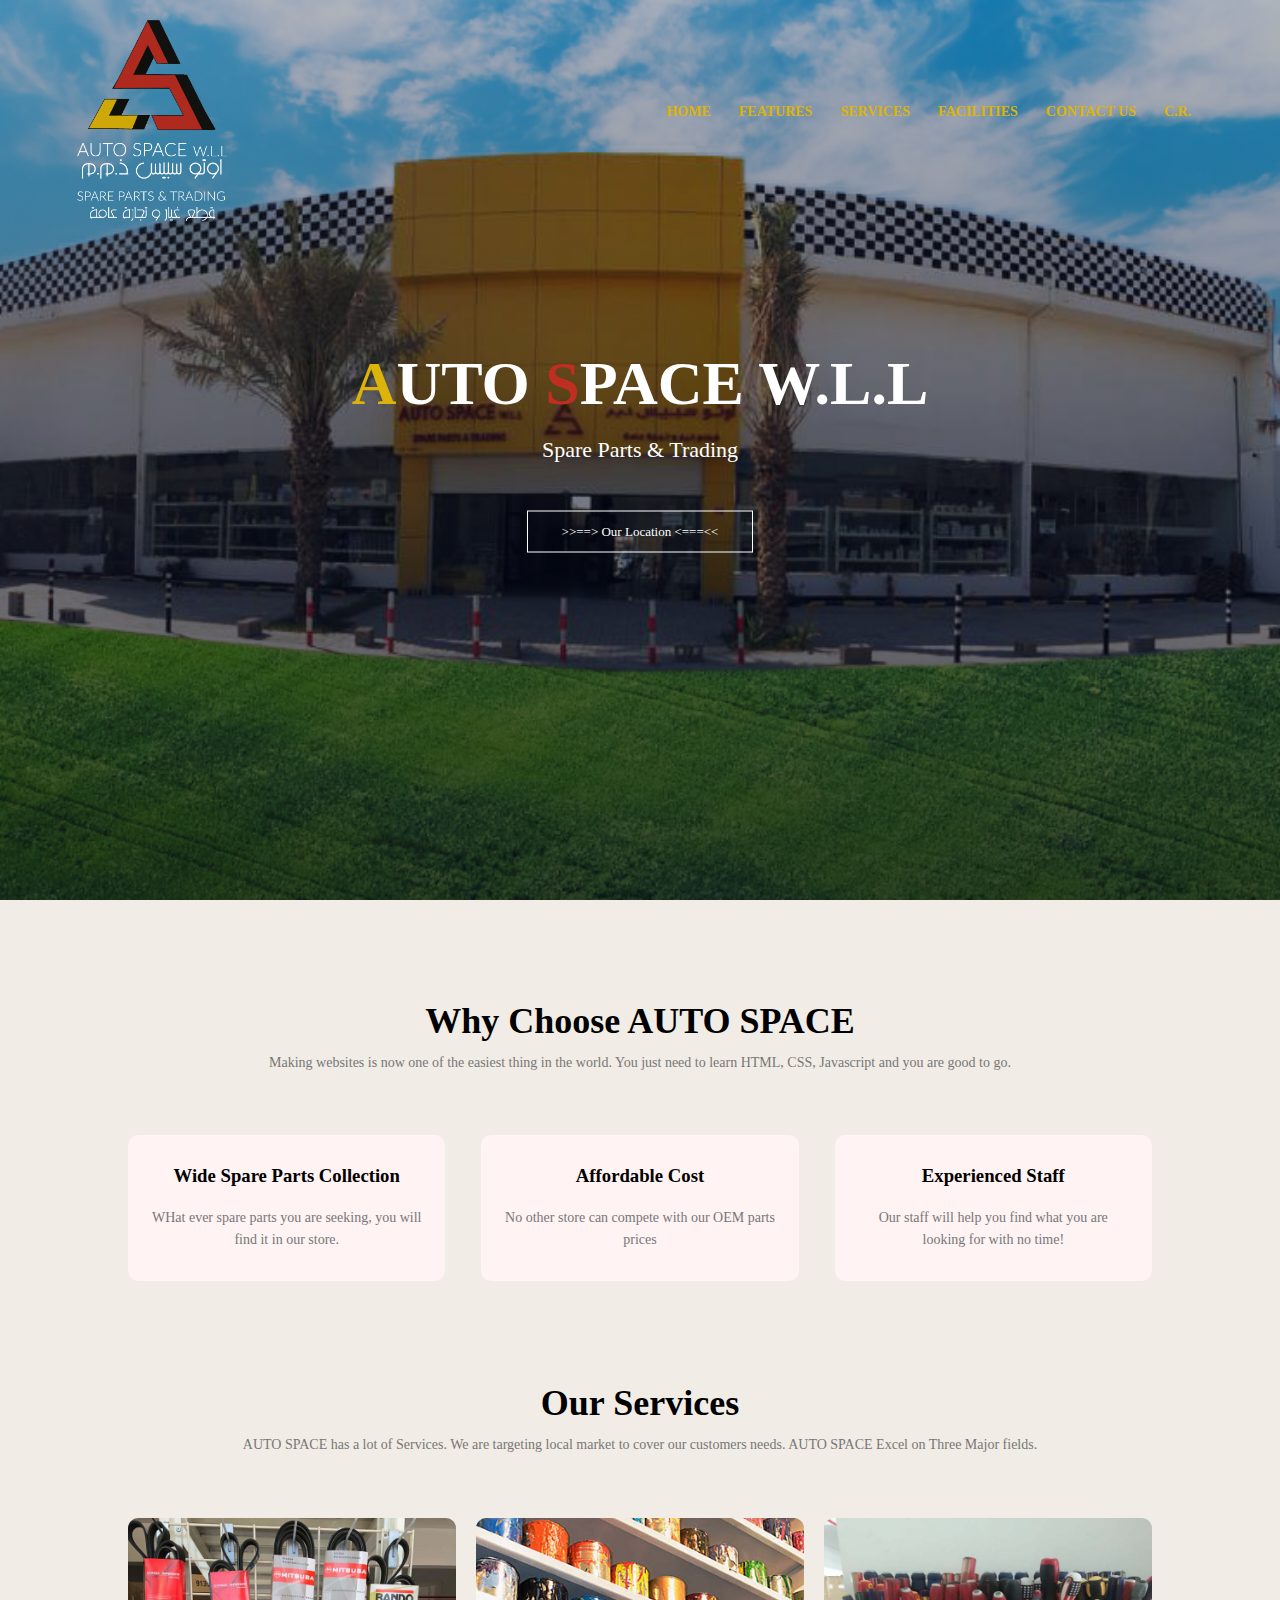
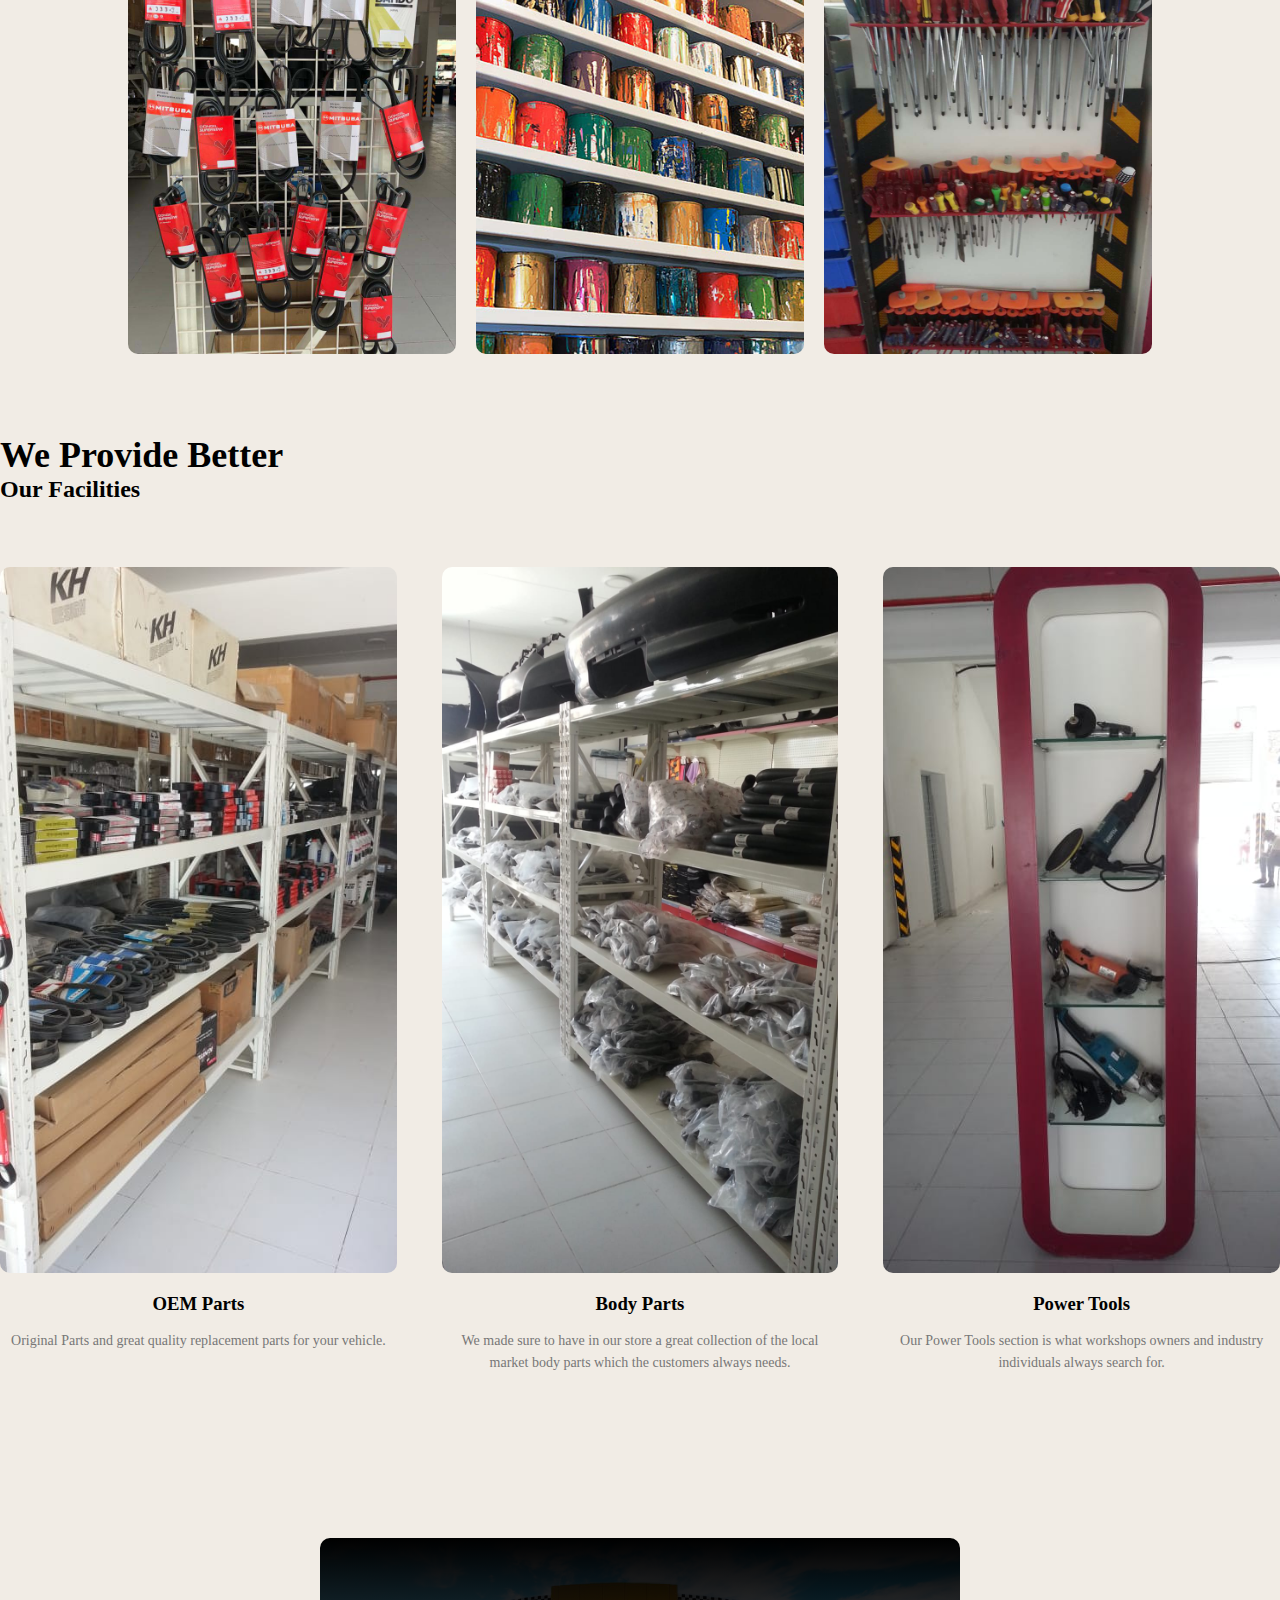
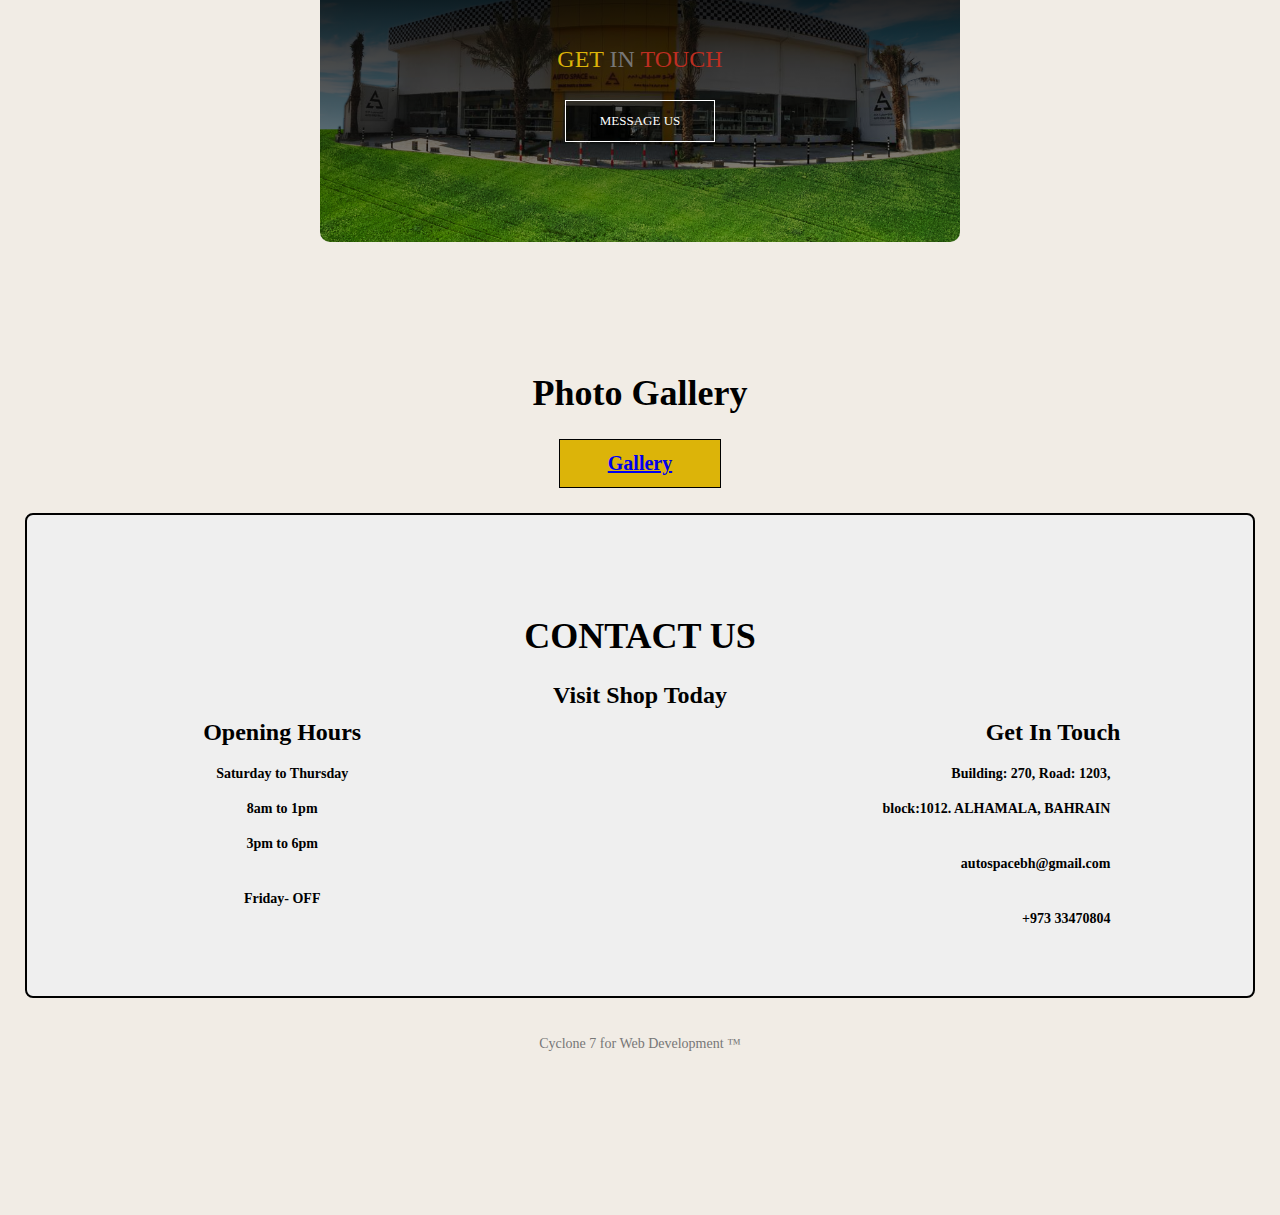
==== Index.html @ 787c0847 "Add files via upload" ====
<!DOCTYPE html>
<html lang="en">
  <head>
    <meta charset="UTF-8" />
    <meta http-equiv="X-UA-Compatible" content="IE=edge" />
    <meta name="viewport" content="width=device-width, initial-scale=1.0" />
    <title>AUTO SPACE</title>
    <link type="text/css" rel="stylesheet" href="inde-style.css" />
    <link href="https://css.gg/twitter.css" rel="stylesheet" />
    <link href="https://css.gg/facebook.css" rel="stylesheet" />
    <link href="https://css.gg/instagram.css" rel="stylesheet" />
    <link href="https://css.gg/youtube.css" rel="stylesheet" />
    <link href="https://css.gg/time.css" rel="stylesheet" />
    <link href="https://css.gg/phone.css" rel="stylesheet" />
    <link href="https://css.gg/mail.css" rel="stylesheet" />
    <link href="https://css.gg/home.css" rel="stylesheet" />
  </head>
  <body>
    <section class="header">
      <nav>
        <a href="index.html"><img src="images1/AUTO SPACE LOGO w.png" /></a>
        <div class="nav-links" id="navLinks">
          <ul class="menu">
            <li><a href="index.html">HOME</a></li>
            <li><a href="#features">FEATURES</a></li>
            <li><a href="#services">SERVICES</a></li>
            <li><a href="#facilities">FACILITIES</a></li>
            <li><a href="#footer">CONTACT US</a></li>
            <li><a href="comercial.html">C.R.</a></li>
          </ul>
        </div>
      </nav>

      <div class="text-box">
        <h1><p1>A</p1>UTO <p2>S</p2>PACE W.L.L</h1>
        <p>Spare Parts & Trading</p>
        <a href="location.html" class="hero-btn"> >>==> Our Location <===<< </a>
      </div>
    </section>

    <!------ Features ------->

    <section id="features">
      <h1>Why Choose AUTO SPACE</h1>
      <p>
        Making websites is now one of the easiest thing in the world. You just
        need to learn HTML, CSS, Javascript and you are good to go.
      </p>

      <div class="row">
        <div class="features-col">
          <h3>Wide Spare Parts Collection</h3>
          <p>
            WHat ever spare parts you are seeking, you will find it in our
            store.
          </p>
        </div>
        <div class="features-col">
          <h3>Affordable Cost</h3>
          <p>No other store can compete with our OEM parts prices</p>
        </div>
        <div class="features-col">
          <h3>Experienced Staff</h3>
          <p>
            Our staff will help you find what you are looking for with no time!
          </p>
        </div>
      </div>
    </section>

    <!------- Services ------->

    <section id="services">
      <h1>Our Services</h1>
      <p>
        AUTO SPACE has a lot of Services. We are targeting local market to cover
        our customers needs. AUTO SPACE Excel on Three Major fields.
      </p>

      <div class="row">
        <div class="services-col">
          <img src="images2/image009.jpg" />
          <div class="layer">
            <h3>SPARE PARTS</h3>
          </div>
        </div>
        <div class="services-col">
          <img src="images2/image053.jpg" />
          <div class="layer">
            <h3>PAINTS</h3>
          </div>
        </div>
        <div class="services-col">
          <img src="images2/image020.jpg" />
          <div class="layer">
            <h3>TOOLS</h3>
          </div>
        </div>
      </div>
    </section>

    <!--------- Facilities -------->

    <section id="facilities">
      <h1>We Provide Better</h1>
      <h2>Our Facilities</h2>

      <div class="row">
        <div class="facilities-col">
          <img src="images2/image037.jpg" />
          <h3>OEM Parts</h3>
          <p>
            Original Parts and great quality replacement parts for your vehicle.
          </p>
        </div>
        <div class="facilities-col">
          <img src="images2/image036.jpg" />
          <h3>Body Parts</h3>
          <p>
            We made sure to have in our store a great collection of the local
            market body parts which the customers always needs.
          </p>
        </div>
        <div class="facilities-col">
          <img src="images2/image024.jpg" />
          <h3>Power Tools</h3>
          <p>
            Our Power Tools section is what workshops owners and industry
            individuals always search for.
          </p>
        </div>
      </div>
    </section>

    <!------------ Complaints & Suggestions ------------>

    <section class="cta">
      <p><p1>GET</p1> IN <p2>TOUCH</p2></p>
      <a href="comp.html" class="hero-btn">MESSAGE US</a>
    </section>

    <!------------ Footer ------------>

    <section id="footer">
      <h1>Photo Gallery</h1>
      <div class="footer-btn">
        <a href="gallery.html"><span></span> Gallery</a>
      </div>

      <div class="contacts">
        <div class="title-text">
          <h1>CONTACT US</h1>
          <h2>Visit Shop Today</h2>
        </div>
        <div class="footer-row">
          <div class="footer-left">
            <h2>Opening Hours</h2>
            <p>
              <i class="gg-time"></i>Saturday to Thursday <br />
              8am to 1pm <br />
              3pm to 6pm
            </p>
            <p><i class="gg-time"></i>Friday- OFF</p>
          </div>

          <div class="footer-right">
            <h2>Get In Touch</h2>
            <p>
              <i id="home" class="gg-home"></i>Building: 270, Road: 1203,<br />
              block:1012. ALHAMALA, BAHRAIN
            </p>
            <p><i id="mail" class="gg-mail"></i>autospacebh@gmail.com</p>
            <p><i id="phone" class="gg-phone"></i>+973 33470804</p>
          </div>
        </div>
      </div>

      <p>Cyclone 7 for Web Development ™</p>
      <div class="social-links">
        <i class="gg-facebook"></i>
        <i class="gg-instagram"></i>
        <i class="gg-twitter"></i>
        <i class="gg-youtube"></i>
      </div>
    </section>

    <!---- Google Maps Location ---->

    <section>
      <div id="map">
        <a href="map.html"></a>
      </div>
    </section>
  </body>
</html>
---- inde-style.css ----
* {
  margin: 0;
  padding: 0;
}
body {
  background-color: rgb(241, 236, 229);
}
.header {
  min-height: 100vh;
  width: 100%;
  background-image: linear-gradient(rgba(4, 9, 30, 0.3), rgba(4, 9, 30, 0.7)),
    url(images1/banner.jpg);
  background-position: center;
  background-size: cover;
  position: relative;
}
.header img {
  margin-top: 20px;
}
nav {
  display: flex;
  padding: 0 6%;
  justify-content: space-between;
  align-items: center;
}
nav img {
  width: 150px;
}

.nav-links {
  flex: 1;
  text-align: right;
}
.nav-links ul li {
  list-style: none;
  display: inline-block;
  padding: 8px 12px;
  position: relative;
}
.nav-links ul li a {
  color: #dcb409;
  text-decoration: none;
  font-size: 14px;
  font-weight: bolder;
}
.nav-links ul li::after {
  content: "";
  width: 0%;
  height: 2px;
  background: #be2e21;
  display: block;
  margin: auto;
  transition: 0.5s;
}
.nav-links ul li:hover::after {
  width: 100%;
}
.text-box {
  width: 90%;
  color: #fff;
  position: absolute;
  top: 50%;
  left: 50%;
  transform: translate(-50%, -50%);
  text-align: center;
}
.text-box h1 {
  font-size: 62px;
}
.text-box p1 {
  color: #dcb409;
}
.text-box p2 {
  color: #be2e21;
}
.text-box p3 {
  color: #000;
}
.text-box p {
  margin: 10px 0 40px;
  font-size: 22px;
  color: #fff;
}
.hero-btn {
  display: inline-block;
  text-decoration: none;
  color: #fff;
  border: 1px solid #fff;
  padding: 12px 34px;
  font-size: 13px;
  background: transparent;
  position: relative;
  cursor: pointer;
}
.hero-btn:hover {
  border: 1px solid #f44336;
  background: #f44336;
  transition: 1s;
}

@media (max-width: 700px) {
  .text-box h1 {
    font-size: 28px;
  }
  .nav-links ul li {
    display: block;
  }
  .nav-links {
    position: absolute;
    background: #f44336;
    height: 100vh;
    top: 0;
    right: -200px;
    text-align: left;
    z-index: 2;
    transition: 1s;
  }
  nav .gg {
    display: block;
    color: #fff;
    margin: 10px;
    font-size: 22px;
    cursor: pointer;
  }
  .nav-links ul {
    padding: 30px;
  }
}

/*------ features ------*/

#features {
  width: 80%;
  margin: auto;
  text-align: center;
  padding-top: 100px;
}
h1 {
  font-size: 36px;
  font-weight: 600;
}
p {
  color: #777;
  font-size: 14px;
  font-weight: 300;
  line-height: 22px;
  padding: 10px;
}

.row {
  margin-top: 5%;
  display: flex;
  justify-content: space-between;
}
.features-col {
  flex-basis: 31%;
  background: #fff3f3;
  border-radius: 10px;
  margin-bottom: 5%;
  padding: 20px 12px;
  box-sizing: border-box;
}
h3 {
  text-align: center;
  font-weight: 600;
  margin: 10px 0;
}
.features-col:hover {
  box-shadow: 0 0 20px 0px rgba(0, 0, 0, 0.2);
}
@media (max-width: 700px) {
  .row {
    flex-direction: column;
  }
}

/*-------- Services ---------*/
#services {
  width: 80%;
  margin: auto;
  text-align: center;
  padding: 50px;
}
.services-col {
  flex-basis: 32%;
  border-radius: 10px;
  margin-bottom: 30px;
  position: relative;
  overflow: hidden;
}

.services-col img {
  width: 100%;
  display: block;
}
.layer {
  background: transparent;
  height: 100%;
  width: 100%;
  position: absolute;
  top: 0;
  left: 0;
  transition: 0.5s;
}
.layer:hover {
  background: rgba(226, 0, 0, 0.7);
}
.layer h3 {
  width: 100%;
  font-weight: 500;
  color: #fff;
  font-size: 26px;
  bottom: 0;
  left: 50%;
  transform: translateX(-50%);
  position: absolute;
  opacity: 0;
  transition: 0.5s;
}
.layer:hover h3 {
  bottom: 49%;
  opacity: 1;
}

/*------------- facilities -----------*/

.facilities {
  width: 80%;
  margin: auto;
  text-align: center;
  padding-top: 100px;
}
.facilities-col {
  flex-basis: 31%;
  border-radius: 10px;
  margin-bottom: 5%;
  text-align: center;
}
.facilities-col:hover {
  box-shadow: 0 0 20px 0px rgba(0, 0, 0, 0.8);
}
.facilities-col img {
  width: 100%;
  border-radius: 10px;
}
.facilities-col p {
  padding: 0;
}
.facilities-col h3 {
  margin-top: 16px;
  margin-bottom: 15px;
  text-align: center;
}

/*------- call to action --------*/

.cta {
  margin: 100px auto;
  width: 50%;
  background-image: linear-gradient(rgba(0, 0, 0, 07), rgba(0, 0, 0, 0.3)),
    url(/images1/banner.jpg);
  background-position: center;
  background-size: cover;
  border-radius: 10px;
  text-align: center;
  padding: 100px 0;
}

.cta h1 {
  color: #fff;
  margin-bottom: 40px;
  padding: 0;
}
.cta p {
  font-size: 24px;
  margin-bottom: 20px;
}
.cta p1 {
  color: #dcb409;
}
.cta p2 {
  color: #be2e21;
}

@media (max-width: 700px) {
  .cta p {
    font-size: 24px;
  }
}

/*---------footer----------*/

#footer {
  width: 100%;
  text-align: center;
  padding: 30px 0;
}
#footer h1 {
  padding-bottom: 25px;
}

.footer-btn {
  width: 160px;
  text-decoration: double;
  font-style: bold;
  font-weight: bolder;
  font-size: 20px;
  background: #dcb409;
  display: inline-block;
  margin: 0 10px;
  padding: 12px 0;
  color: black;
  border: 0.5px solid black;
  position: relative;
  z-index: 1;
  transition: color 0.5s;
}

.footer-btn:hover {
  border: 1px solid #000;
  background: #f44336;
  transition: 0.5s;
}
.footer-btn a:hover span {
  width: 100%;
}
.footer-btn a:hover {
  color: black;
}

.footer h4 {
  margin-bottom: 25px;
  margin-top: 20px;
  font-weight: 600;
}

.social-links {
  display: flex;
  align-items: flex-start;
  justify-content: space-around;
  width: auto;
  height: 80px;
  font-size: 20px;
  line-height: 40%;
  border: none;
  margin: 40px 5px 0;
  color: red;
  cursor: pointer;
  transition: 0.5s;
  text-align: center;
}
.social-links :hover {
  background: red;
  color: #fff;
  transform: translateY(-7px);
}

.contacts {
  padding: 100px 0 20px;
  background: #efefef;
  position: relative;
  border: 2px solid #000;
  border-radius: 8px;
  margin: 25px 25px;
}

.footer-row {
  width: 80%;
  margin: 0 auto;
  display: flex;
  justify-content: space-between;
  flex-wrap: wrap;
  color: #000;
}
.footer-left {
  flex-basis: 25%;
  padding: 10px;
  margin-bottom: 20px;
  color: #000;
}
.footer-right {
  flex-basis: 45%;
  padding: 10px;
  margin-bottom: 20px;
  color: #000;
}
.footer-right {
  text-align: right;
}
#home,
#mail,
#phone {
  align-items: center;
  left: 100%;
}
.footer-row h1 {
  margin: 10px 0;
  color: #000;
}
.footer-row p {
  line-height: 35px;
  color: #000;
}
.footer-left .gg,
.footer-right .gg {
  font-size: 20px;
  color: red;
  margin: 10px;
}
.footer-left p {
  color: #000;
  font-weight: bolder;
}
.footer-right p {
  color: #000;
  font-weight: bolder;
}
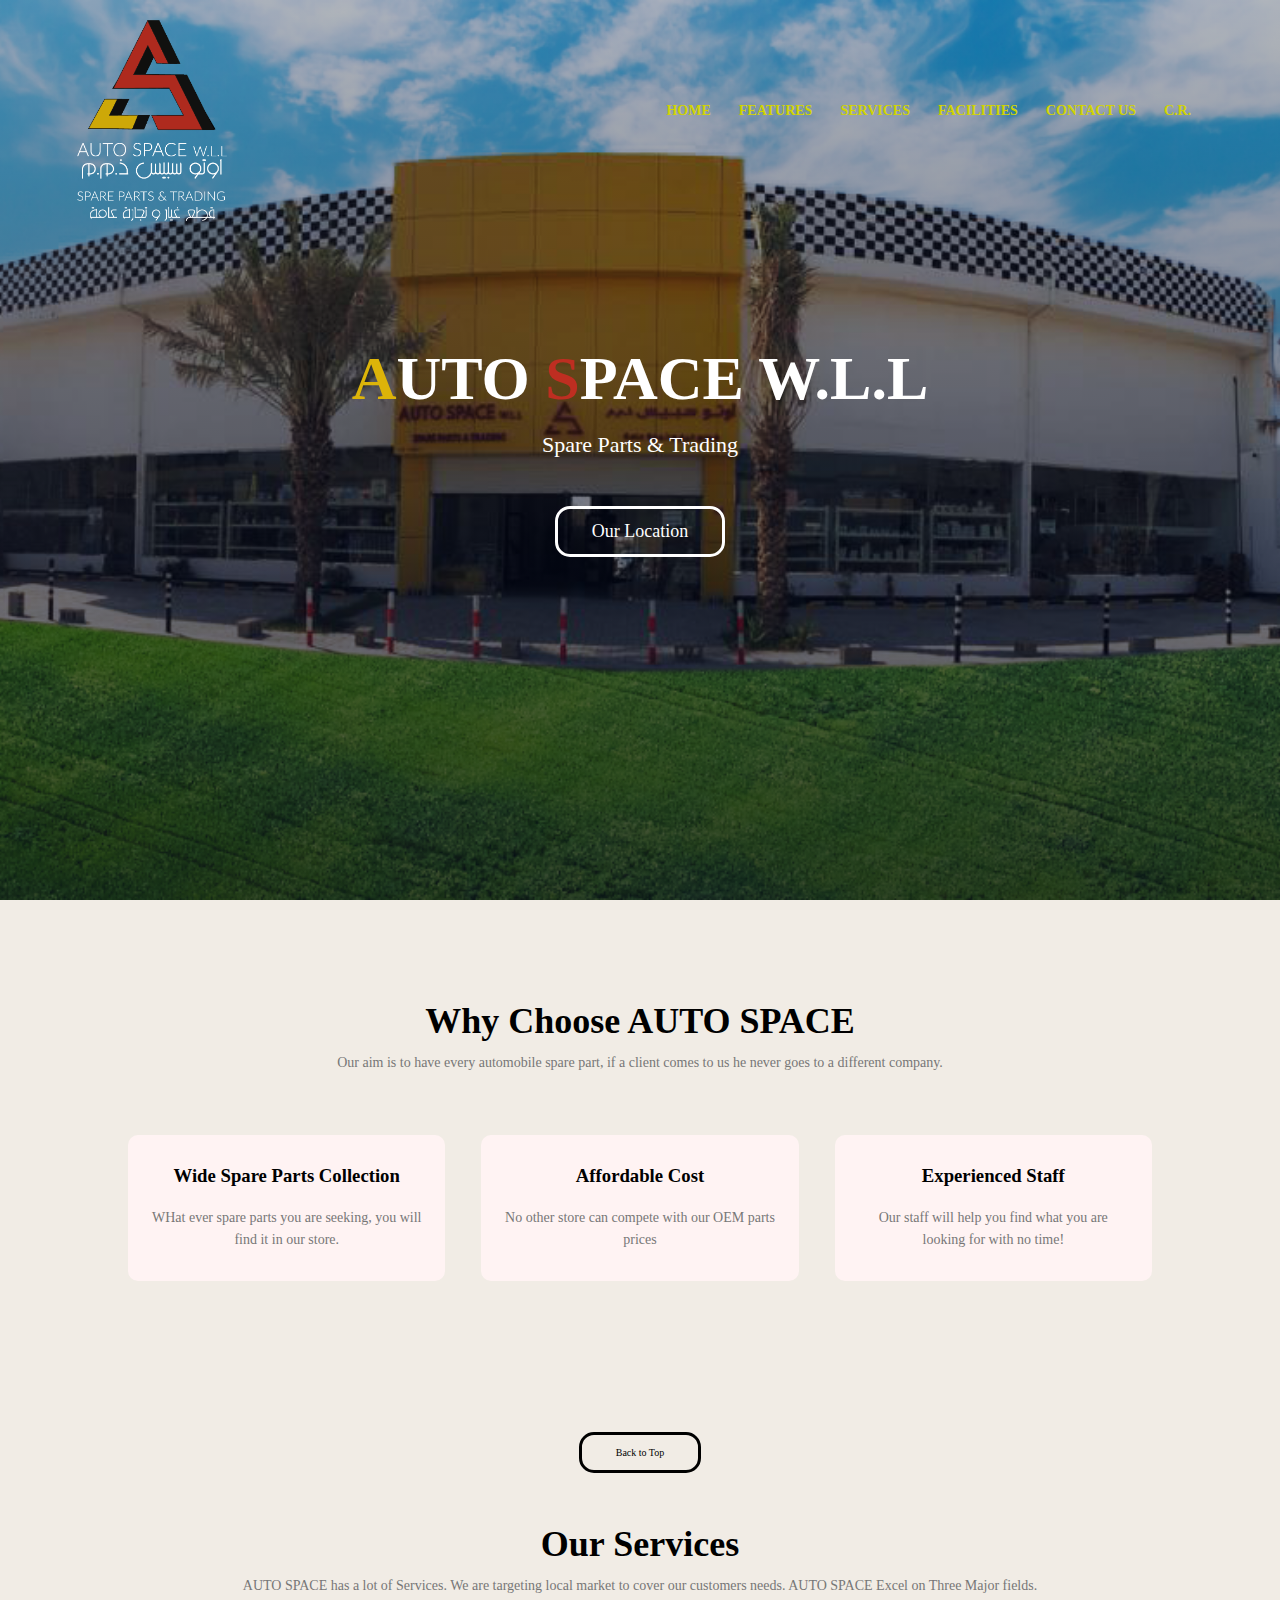
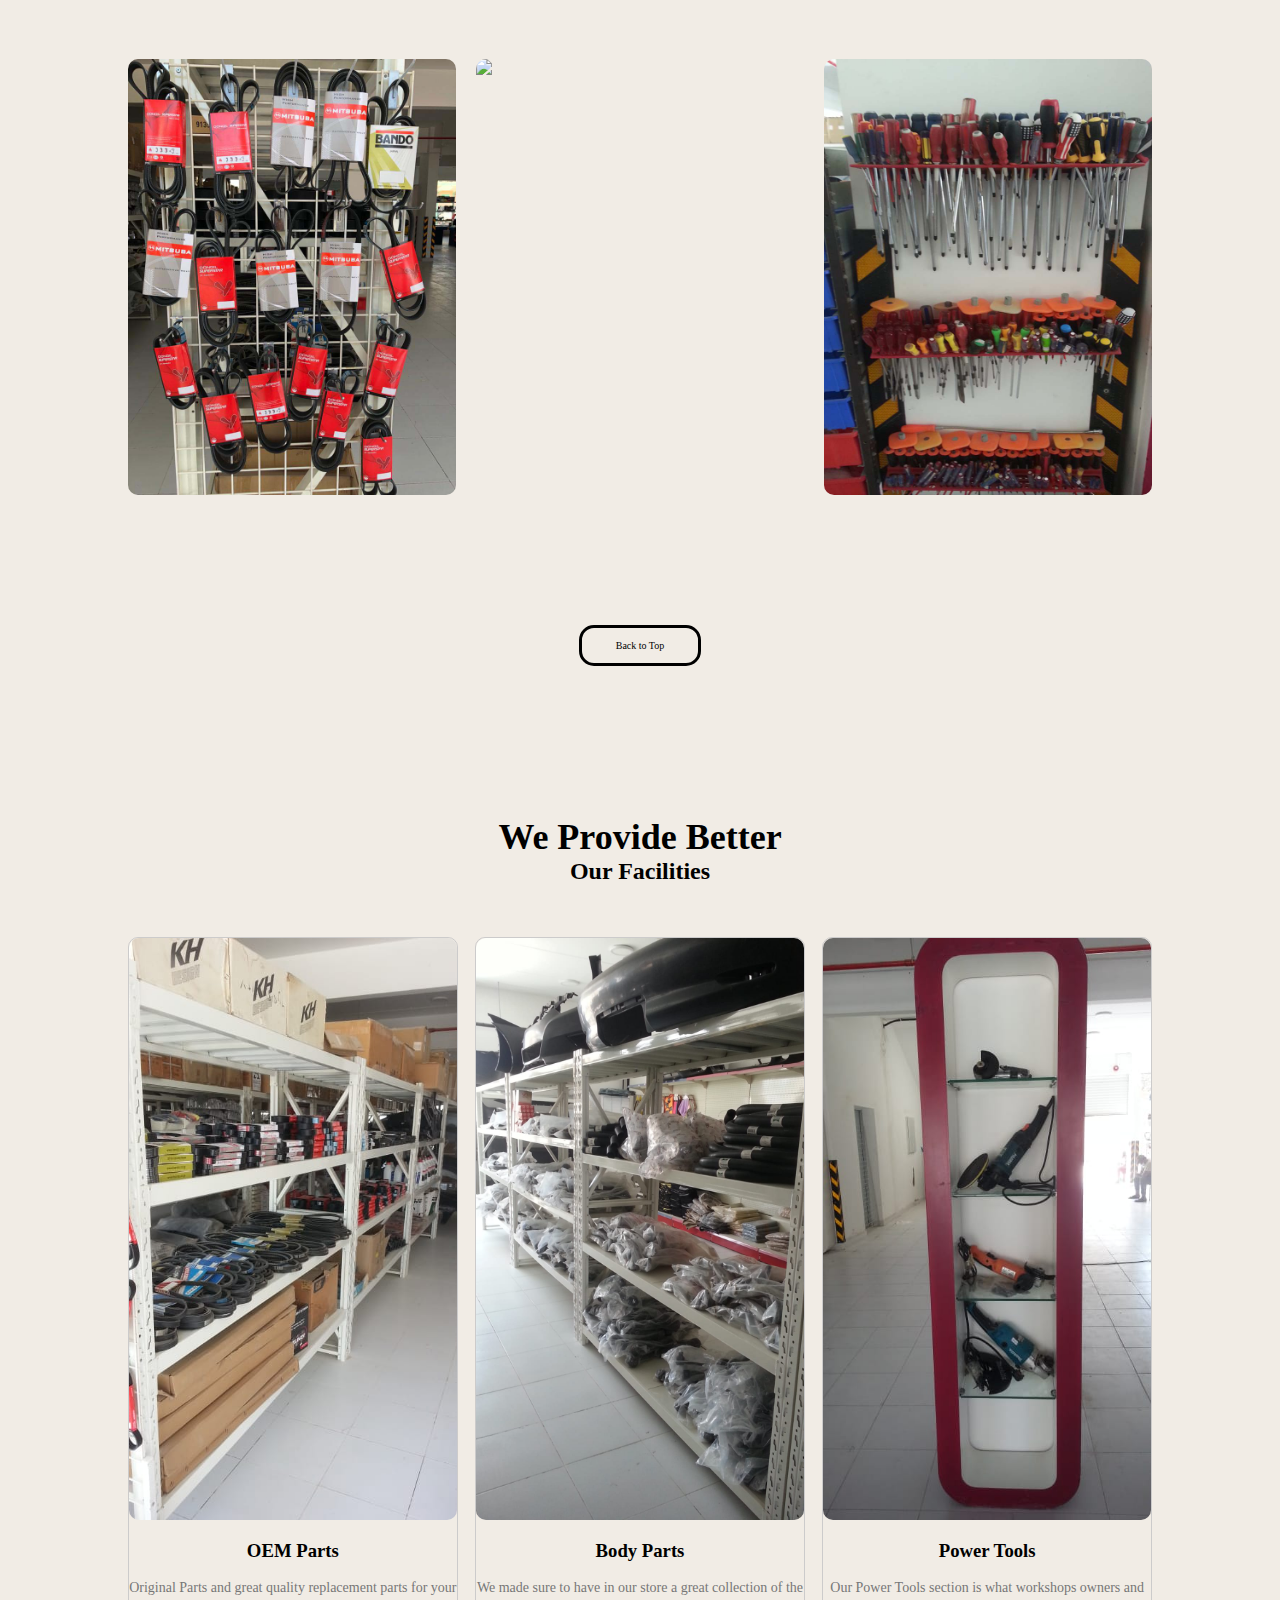
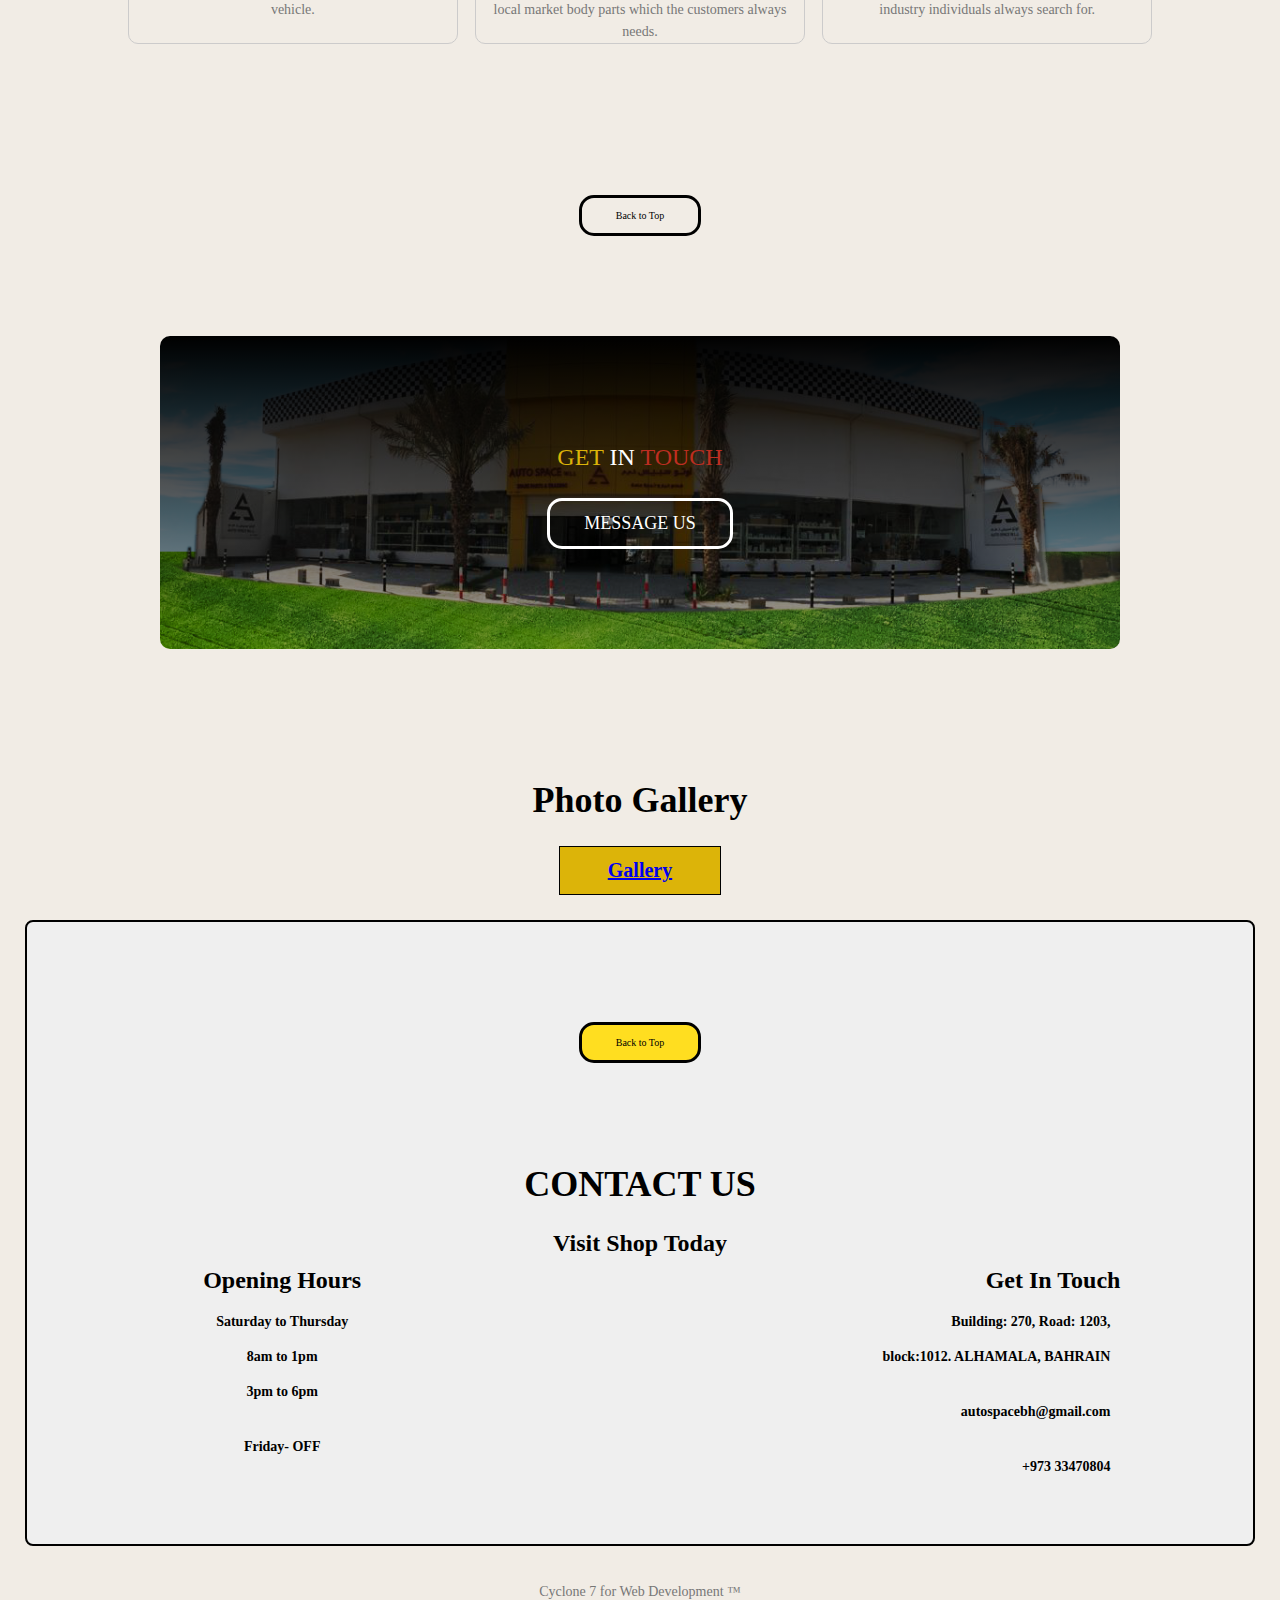
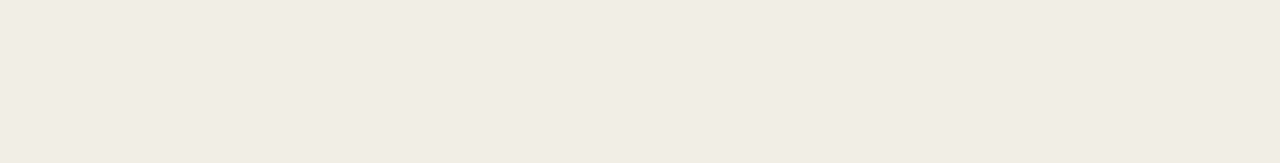
==== commit a191cc16: "Update Index.html" ====
--- a/Index.html
+++ b/Index.html
@@ -34,7 +34,7 @@
       <div class="text-box">
         <h1><p1>A</p1>UTO <p2>S</p2>PACE W.L.L</h1>
         <p>Spare Parts & Trading</p>
-        <a href="location.html" class="hero-btn"> >>==> Our Location <===<< </a>
+        <a href="location.html" class="hero-btn"> Our Location </a>
       </div>
     </section>
 
@@ -43,8 +43,8 @@
     <section id="features">
       <h1>Why Choose AUTO SPACE</h1>
       <p>
-        Making websites is now one of the easiest thing in the world. You just
-        need to learn HTML, CSS, Javascript and you are good to go.
+        Our aim is to have every automobile spare part, if a client comes to us
+        he never goes to a different company.
       </p>
 
       <div class="row">
@@ -66,6 +66,8 @@
           </p>
         </div>
       </div>
+
+      <a href="index.html" class="hero-btn2"> Back to Top </a>
     </section>
 
     <!------- Services ------->
@@ -85,7 +87,7 @@
           </div>
         </div>
         <div class="services-col">
-          <img src="images2/image053.jpg" />
+          <img src="images2/Paint/IMG_0029.jpg" />
           <div class="layer">
             <h3>PAINTS</h3>
           </div>
@@ -97,6 +99,8 @@
           </div>
         </div>
       </div>
+
+      <a href="index.html" class="hero-btn2"> Back to Top </a>
     </section>
 
     <!--------- Facilities -------->
@@ -130,6 +134,7 @@
           </p>
         </div>
       </div>
+      <a href="index.html" class="hero-btn2"> Back to Top </a>
     </section>
 
     <!------------ Complaints & Suggestions ------------>
@@ -149,6 +154,7 @@
 
       <div class="contacts">
         <div class="title-text">
+          <a href="index.html" class="hero-btn3"> Back to Top </a>
           <h1>CONTACT US</h1>
           <h2>Visit Shop Today</h2>
         </div>
--- a/inde-style.css
+++ b/inde-style.css
@@ -1,417 +1,481 @@
-* {
-  margin: 0;
-  padding: 0;
-}
-body {
-  background-color: rgb(241, 236, 229);
-}
-.header {
-  min-height: 100vh;
-  width: 100%;
-  background-image: linear-gradient(rgba(4, 9, 30, 0.3), rgba(4, 9, 30, 0.7)),
-    url(images1/banner.jpg);
-  background-position: center;
-  background-size: cover;
-  position: relative;
-}
-.header img {
-  margin-top: 20px;
-}
-nav {
-  display: flex;
-  padding: 0 6%;
-  justify-content: space-between;
-  align-items: center;
-}
-nav img {
-  width: 150px;
-}
-
-.nav-links {
-  flex: 1;
-  text-align: right;
-}
-.nav-links ul li {
-  list-style: none;
-  display: inline-block;
-  padding: 8px 12px;
-  position: relative;
-}
-.nav-links ul li a {
-  color: #dcb409;
-  text-decoration: none;
-  font-size: 14px;
-  font-weight: bolder;
-}
-.nav-links ul li::after {
-  content: "";
-  width: 0%;
-  height: 2px;
-  background: #be2e21;
-  display: block;
-  margin: auto;
-  transition: 0.5s;
-}
-.nav-links ul li:hover::after {
-  width: 100%;
-}
-.text-box {
-  width: 90%;
-  color: #fff;
-  position: absolute;
-  top: 50%;
-  left: 50%;
-  transform: translate(-50%, -50%);
-  text-align: center;
-}
-.text-box h1 {
-  font-size: 62px;
-}
-.text-box p1 {
-  color: #dcb409;
-}
-.text-box p2 {
-  color: #be2e21;
-}
-.text-box p3 {
-  color: #000;
-}
-.text-box p {
-  margin: 10px 0 40px;
-  font-size: 22px;
-  color: #fff;
-}
-.hero-btn {
-  display: inline-block;
-  text-decoration: none;
-  color: #fff;
-  border: 1px solid #fff;
-  padding: 12px 34px;
-  font-size: 13px;
-  background: transparent;
-  position: relative;
-  cursor: pointer;
-}
-.hero-btn:hover {
-  border: 1px solid #f44336;
-  background: #f44336;
-  transition: 1s;
-}
-
-@media (max-width: 700px) {
-  .text-box h1 {
-    font-size: 28px;
-  }
-  .nav-links ul li {
-    display: block;
-  }
-  .nav-links {
-    position: absolute;
-    background: #f44336;
-    height: 100vh;
-    top: 0;
-    right: -200px;
-    text-align: left;
-    z-index: 2;
-    transition: 1s;
-  }
-  nav .gg {
-    display: block;
-    color: #fff;
-    margin: 10px;
-    font-size: 22px;
-    cursor: pointer;
-  }
-  .nav-links ul {
-    padding: 30px;
-  }
-}
-
-/*------ features ------*/
-
-#features {
-  width: 80%;
-  margin: auto;
-  text-align: center;
-  padding-top: 100px;
-}
-h1 {
-  font-size: 36px;
-  font-weight: 600;
-}
-p {
-  color: #777;
-  font-size: 14px;
-  font-weight: 300;
-  line-height: 22px;
-  padding: 10px;
-}
-
-.row {
-  margin-top: 5%;
-  display: flex;
-  justify-content: space-between;
-}
-.features-col {
-  flex-basis: 31%;
-  background: #fff3f3;
-  border-radius: 10px;
-  margin-bottom: 5%;
-  padding: 20px 12px;
-  box-sizing: border-box;
-}
-h3 {
-  text-align: center;
-  font-weight: 600;
-  margin: 10px 0;
-}
-.features-col:hover {
-  box-shadow: 0 0 20px 0px rgba(0, 0, 0, 0.2);
-}
-@media (max-width: 700px) {
-  .row {
-    flex-direction: column;
-  }
-}
-
-/*-------- Services ---------*/
-#services {
-  width: 80%;
-  margin: auto;
-  text-align: center;
-  padding: 50px;
-}
-.services-col {
-  flex-basis: 32%;
-  border-radius: 10px;
-  margin-bottom: 30px;
-  position: relative;
-  overflow: hidden;
-}
-
-.services-col img {
-  width: 100%;
-  display: block;
-}
-.layer {
-  background: transparent;
-  height: 100%;
-  width: 100%;
-  position: absolute;
-  top: 0;
-  left: 0;
-  transition: 0.5s;
-}
-.layer:hover {
-  background: rgba(226, 0, 0, 0.7);
-}
-.layer h3 {
-  width: 100%;
-  font-weight: 500;
-  color: #fff;
-  font-size: 26px;
-  bottom: 0;
-  left: 50%;
-  transform: translateX(-50%);
-  position: absolute;
-  opacity: 0;
-  transition: 0.5s;
-}
-.layer:hover h3 {
-  bottom: 49%;
-  opacity: 1;
-}
-
-/*------------- facilities -----------*/
-
-.facilities {
-  width: 80%;
-  margin: auto;
-  text-align: center;
-  padding-top: 100px;
-}
-.facilities-col {
-  flex-basis: 31%;
-  border-radius: 10px;
-  margin-bottom: 5%;
-  text-align: center;
-}
-.facilities-col:hover {
-  box-shadow: 0 0 20px 0px rgba(0, 0, 0, 0.8);
-}
-.facilities-col img {
-  width: 100%;
-  border-radius: 10px;
-}
-.facilities-col p {
-  padding: 0;
-}
-.facilities-col h3 {
-  margin-top: 16px;
-  margin-bottom: 15px;
-  text-align: center;
-}
-
-/*------- call to action --------*/
-
-.cta {
-  margin: 100px auto;
-  width: 50%;
-  background-image: linear-gradient(rgba(0, 0, 0, 07), rgba(0, 0, 0, 0.3)),
-    url(/images1/banner.jpg);
-  background-position: center;
-  background-size: cover;
-  border-radius: 10px;
-  text-align: center;
-  padding: 100px 0;
-}
-
-.cta h1 {
-  color: #fff;
-  margin-bottom: 40px;
-  padding: 0;
-}
-.cta p {
-  font-size: 24px;
-  margin-bottom: 20px;
-}
-.cta p1 {
-  color: #dcb409;
-}
-.cta p2 {
-  color: #be2e21;
-}
-
-@media (max-width: 700px) {
-  .cta p {
-    font-size: 24px;
-  }
-}
-
-/*---------footer----------*/
-
-#footer {
-  width: 100%;
-  text-align: center;
-  padding: 30px 0;
-}
-#footer h1 {
-  padding-bottom: 25px;
-}
-
-.footer-btn {
-  width: 160px;
-  text-decoration: double;
-  font-style: bold;
-  font-weight: bolder;
-  font-size: 20px;
-  background: #dcb409;
-  display: inline-block;
-  margin: 0 10px;
-  padding: 12px 0;
-  color: black;
-  border: 0.5px solid black;
-  position: relative;
-  z-index: 1;
-  transition: color 0.5s;
-}
-
-.footer-btn:hover {
-  border: 1px solid #000;
-  background: #f44336;
-  transition: 0.5s;
-}
-.footer-btn a:hover span {
-  width: 100%;
-}
-.footer-btn a:hover {
-  color: black;
-}
-
-.footer h4 {
-  margin-bottom: 25px;
-  margin-top: 20px;
-  font-weight: 600;
-}
-
-.social-links {
-  display: flex;
-  align-items: flex-start;
-  justify-content: space-around;
-  width: auto;
-  height: 80px;
-  font-size: 20px;
-  line-height: 40%;
-  border: none;
-  margin: 40px 5px 0;
-  color: red;
-  cursor: pointer;
-  transition: 0.5s;
-  text-align: center;
-}
-.social-links :hover {
-  background: red;
-  color: #fff;
-  transform: translateY(-7px);
-}
-
-.contacts {
-  padding: 100px 0 20px;
-  background: #efefef;
-  position: relative;
-  border: 2px solid #000;
-  border-radius: 8px;
-  margin: 25px 25px;
-}
-
-.footer-row {
-  width: 80%;
-  margin: 0 auto;
-  display: flex;
-  justify-content: space-between;
-  flex-wrap: wrap;
-  color: #000;
-}
-.footer-left {
-  flex-basis: 25%;
-  padding: 10px;
-  margin-bottom: 20px;
-  color: #000;
-}
-.footer-right {
-  flex-basis: 45%;
-  padding: 10px;
-  margin-bottom: 20px;
-  color: #000;
-}
-.footer-right {
-  text-align: right;
-}
-#home,
-#mail,
-#phone {
-  align-items: center;
-  left: 100%;
-}
-.footer-row h1 {
-  margin: 10px 0;
-  color: #000;
-}
-.footer-row p {
-  line-height: 35px;
-  color: #000;
-}
-.footer-left .gg,
-.footer-right .gg {
-  font-size: 20px;
-  color: red;
-  margin: 10px;
-}
-.footer-left p {
-  color: #000;
-  font-weight: bolder;
-}
-.footer-right p {
-  color: #000;
-  font-weight: bolder;
-}
+* {
+  margin: 0;
+  padding: 0;
+}
+body {
+  background-color: rgb(241, 236, 229);
+}
+.header {
+  min-height: 100vh;
+  width: 100%;
+  background-image: linear-gradient(rgba(4, 9, 30, 0.3), rgba(4, 9, 30, 0.7)),
+    url(images1/banner.jpg);
+  background-position: center;
+  background-size: cover;
+  position: relative;
+}
+.header img {
+  margin-top: 20px;
+}
+nav {
+  display: flex;
+  padding: 0 6%;
+  justify-content: space-between;
+  align-items: center;
+}
+nav img {
+  width: 150px;
+}
+
+.nav-links {
+  flex: 1;
+  text-align: right;
+}
+.nav-links ul li {
+  list-style: none;
+  display: inline-block;
+  padding: 8px 12px;
+  position: relative;
+}
+.nav-links ul li a {
+  color: #d1d401;
+  text-decoration: none;
+  font-size: 14px;
+  font-weight: bolder;
+}
+.nav-links ul li::after {
+  content: "";
+  width: 0%;
+  height: 5px;
+  background: #ff0000;
+  display: block;
+  margin: auto;
+  transition: 0.5s;
+}
+.nav-links ul li:hover::after {
+  width: 100%;
+}
+.text-box {
+  width: 90%;
+  color: #fff;
+  position: absolute;
+  top: 50%;
+  left: 50%;
+  transform: translate(-50%, -50%);
+  text-align: center;
+}
+.text-box h1 {
+  font-size: 62px;
+}
+.text-box p1 {
+  color: #dcb409;
+}
+.text-box p2 {
+  color: #be2e21;
+}
+.text-box p3 {
+  color: #000;
+}
+.text-box p {
+  margin: 10px 0 40px;
+  font-size: 22px;
+  color: #fff;
+}
+.hero-btn {
+  display: inline-block;
+  text-decoration: none;
+  color: #fff;
+  border: 3px solid #fff;
+  border-radius: 15px;
+  padding: 12px 34px;
+  font-family: "fira code";
+  font-size: 18px;
+  background: transparent;
+  position: relative;
+  cursor: pointer;
+}
+.hero-btn:hover {
+  box-shadow: 0 5px 50px 0 #f41515 inset, 0 5px 50px 0 #f41515,
+    0 5px 50px 0 #f41515 inset, 0 5px 50px 0 #f41515;
+  text-shadow: 0 0 5px #f41515, 0 0 5px #f41515;
+}
+.hero-btn2 {
+  display: inline-block;
+  text-decoration: none;
+  margin-top: 100px;
+  color: rgb(0, 0, 0);
+  border: 3px solid rgb(0, 0, 0);
+  border-radius: 15px;
+  padding: 12px 34px;
+  font-family: "fira code";
+  font-size: 10px;
+  background: transparent;
+  position: relative;
+  cursor: pointer;
+}
+.hero-btn2:hover {
+  color: #fcec0d;
+  border: 3px solid #fcec0d;
+  background: rgb(255, 0, 0);
+  transition: 1s;
+}
+.hero-btn3 {
+  display: inline-block;
+  margin-bottom: 100px;
+  text-decoration: none;
+  color: rgb(0, 0, 0);
+  border: 3px solid rgb(0, 0, 0);
+  border-radius: 15px;
+  padding: 12px 34px;
+  font-family: "fira code";
+  font-size: 10px;
+  background: rgb(255, 222, 32);
+  position: relative;
+  cursor: pointer;
+}
+.hero-btn3:hover {
+  color: #fcec0d;
+  border: 3px solid #fcec0d;
+  background: rgb(0, 0, 0);
+  transition: 1s;
+}
+@media (max-width: 999px) {
+  .text-box h1 {
+    font-size: 62px;
+    margin-top: 35%;
+  }
+  .hero-btn {
+    display: inline-block;
+    text-decoration: none;
+    color: #fff;
+    border: 2px solid #fff;
+    border-radius: 8px;
+    padding: 12px 24px;
+    font-family: "fira code";
+    font-size: 20px;
+    background: transparent;
+    position: relative;
+    cursor: pointer;
+  }
+  nav img {
+    width: 150px;
+  }
+  .nav-links ul li {
+    display: flex;
+  }
+  .nav-links {
+    position: absolute;
+    background: #f44336;
+    height: 100vh;
+    top: 0;
+    right: -200px;
+    text-align: left;
+    z-index: 2;
+    transition: 1s;
+  }
+
+  .nav-links ul {
+    padding: 30px;
+  }
+}
+
+/*------ features ------*/
+
+#features {
+  width: 80%;
+  margin: auto;
+  text-align: center;
+  padding-top: 100px;
+}
+h1 {
+  font-size: 36px;
+  font-weight: 600;
+}
+p {
+  color: #777;
+  font-size: 14px;
+  font-weight: 300;
+  line-height: 22px;
+  padding: 10px;
+}
+
+.row {
+  margin-top: 5%;
+  display: flex;
+  justify-content: space-between;
+}
+.features-col {
+  flex-basis: 31%;
+  background: #fff3f3;
+  border-radius: 10px;
+  margin-bottom: 5%;
+  padding: 20px 12px;
+  box-sizing: border-box;
+}
+h3 {
+  text-align: center;
+  font-weight: 600;
+  margin: 10px 0;
+}
+.features-col:hover {
+  box-shadow: 0 0 20px 0px rgba(0, 0, 0, 0.2);
+}
+@media (max-width: 435px) {
+  .text-box h1 {
+    font-size: 18px;
+    margin-top: 50%;
+  }
+  nav img {
+    width: 100px;
+  }
+  .row {
+    flex-direction: column;
+  }
+}
+
+/*-------- Services ---------*/
+#services {
+  width: 80%;
+  margin: auto;
+  text-align: center;
+  padding: 50px;
+}
+.services-col {
+  flex-basis: 32%;
+  border-radius: 10px;
+  margin-bottom: 30px;
+  position: relative;
+  overflow: hidden;
+}
+
+.services-col img {
+  width: 100%;
+  display: block;
+}
+.layer {
+  background: transparent;
+  height: 100%;
+  width: 100%;
+  position: absolute;
+  top: 0;
+  left: 0;
+  transition: 0.5s;
+}
+.layer:hover {
+  background: rgba(226, 0, 0, 0.7);
+}
+.layer h3 {
+  width: 100%;
+  font-weight: 500;
+  color: #fff;
+  font-size: 26px;
+  bottom: 0;
+  left: 50%;
+  transform: translateX(-50%);
+  position: absolute;
+  opacity: 0;
+  transition: 0.5s;
+}
+.layer:hover h3 {
+  bottom: 49%;
+  opacity: 1;
+}
+
+/*------------- facilities -----------*/
+
+#facilities {
+  width: 80%;
+  margin: auto;
+  text-align: center;
+  padding-top: 100px;
+}
+.facilities-col {
+  flex-basis: 32%;
+  border: 1px solid rgb(204, 203, 203);
+  border-radius: 10px;
+  margin-bottom: 5%;
+  text-align: center;
+}
+.facilities-col:hover {
+  box-shadow: 0 0 20px 0px rgba(0, 0, 0, 1.7);
+}
+.facilities-col img {
+  width: 100%;
+  border-radius: 10px;
+}
+.facilities-col p {
+  padding: 0;
+}
+.facilities-col h3 {
+  margin-top: 16px;
+  margin-bottom: 15px;
+  text-align: center;
+}
+
+/*------- call to action --------*/
+
+.cta {
+  margin: 100px auto;
+  width: 75%;
+  background-image: linear-gradient(rgba(0, 0, 0, 07), rgba(0, 0, 0, 0.3)),
+    url(images1/banner.jpg);
+  background-position: center;
+  background-size: cover;
+  border-radius: 10px;
+  text-align: center;
+  padding: 100px 0;
+}
+
+.cta h1 {
+  color: #fff;
+  margin-bottom: 40px;
+  padding: 0;
+}
+.cta p {
+  color: #fff;
+  font-size: 24px;
+  margin-bottom: 20px;
+}
+.cta p1 {
+  color: #dcb409;
+}
+.cta p2 {
+  color: #be2e21;
+}
+
+@media (max-width: 210px) {
+  nav img {
+    width: 50px;
+  }
+  .cta p {
+    font-size: 24px;
+  }
+}
+
+/*---------footer----------*/
+
+#footer {
+  width: 100%;
+  text-align: center;
+  padding: 30px 0;
+}
+#footer h1 {
+  padding-bottom: 25px;
+}
+
+.footer-btn {
+  width: 160px;
+  text-decoration: double;
+  font-style: bold;
+  font-weight: bolder;
+  font-size: 20px;
+  background: #dcb409;
+  display: inline-block;
+  margin: 0 10px;
+  padding: 12px 0;
+  color: black;
+  border: 0.5px solid black;
+  position: relative;
+  z-index: 1;
+  transition: color 0.5s;
+}
+
+.footer-btn:hover {
+  border: 1px solid #000;
+  background: #f44336;
+  transition: 0.5s;
+}
+.footer-btn a:hover span {
+  width: 100%;
+}
+.footer-btn a:hover {
+  color: black;
+}
+
+.footer h4 {
+  margin-bottom: 25px;
+  margin-top: 20px;
+  font-weight: 600;
+}
+
+.social-links {
+  display: flex;
+  align-items: flex-start;
+  justify-content: space-around;
+  width: auto;
+  height: 80px;
+  font-size: 20px;
+  line-height: 40%;
+  border: none;
+  margin: 40px 5px 0;
+  color: red;
+  cursor: pointer;
+  transition: 0.5s;
+  text-align: center;
+}
+.social-links :hover {
+  background: red;
+  color: #fff;
+  transform: translateY(-7px);
+}
+
+.contacts {
+  padding: 100px 0 20px;
+  background: #efefef;
+  position: relative;
+  border: 2px solid #000;
+  border-radius: 8px;
+  margin: 25px 25px;
+}
+
+.footer-row {
+  width: 80%;
+  margin: 0 auto;
+  display: flex;
+  justify-content: space-between;
+  flex-wrap: wrap;
+  color: #000;
+}
+.footer-left {
+  flex-basis: 25%;
+  padding: 10px;
+  margin-bottom: 20px;
+  color: #000;
+}
+.footer-right {
+  flex-basis: 45%;
+  padding: 10px;
+  margin-bottom: 20px;
+  color: #000;
+}
+.footer-right {
+  text-align: right;
+}
+#home,
+#mail,
+#phone {
+  align-items: center;
+  left: 100%;
+}
+.footer-row h1 {
+  margin: 10px 0;
+  color: #000;
+}
+.footer-row p {
+  line-height: 35px;
+  color: #000;
+}
+.footer-left .gg,
+.footer-right .gg {
+  font-size: 20px;
+  color: red;
+  margin: 10px;
+}
+.footer-left p {
+  color: #000;
+  font-weight: bolder;
+}
+.footer-right p {
+  color: #000;
+  font-weight: bolder;
+}
